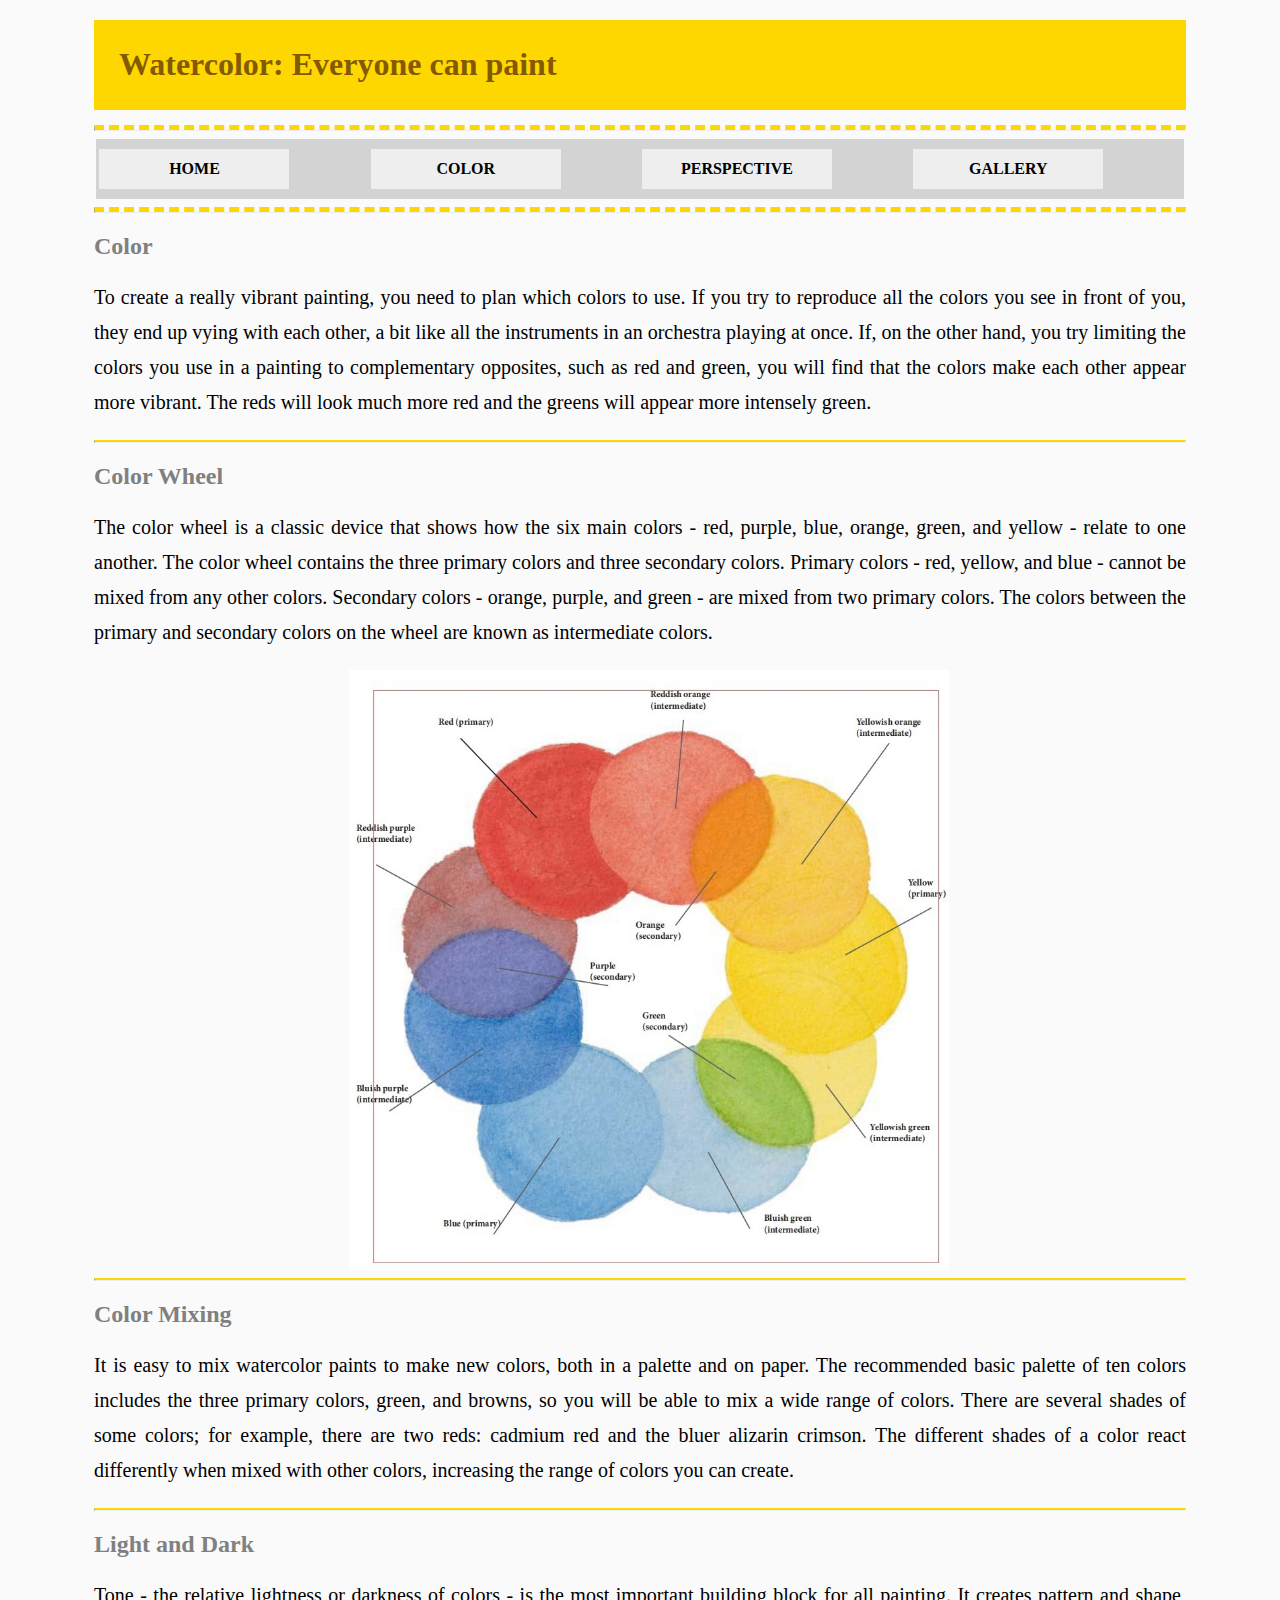
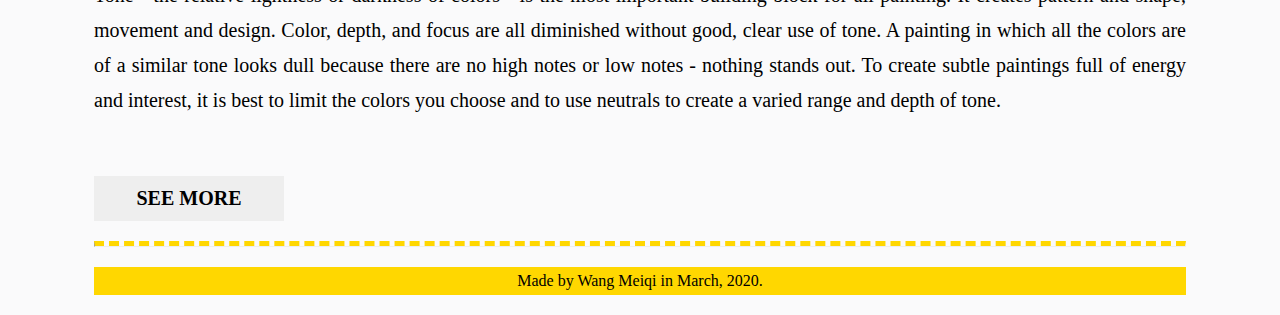
==== Color.html @ 2bbe6587 "Add files via upload" ====
<html>
    <head>
        <link rel="Stylesheet" type="text/css" href="style.css">
        <style>
            .image{
            margin-left:27%;
            margin-right:30%;
            }
            </style>
        <meta http-equiv="Content-Type" content="text/html; charset=gb2312" />
        <meta http-equiv="Content-Language" content="zh-cn" />
        </head>

    <body>
        <div id="header">
            <h1 class="title"><span>Watercolor:</span> Everyone can paint </h1>
        </div>
        
        <hr class="new">

        <div>
            <table>    
                <td><a href="index.html" target="_blank">Home</a></td> 
                <td><a href="Color.html" target="_blank">Color</a></td> 
                <td><a href="Perspective.html" target="_blank">Perspective</a></td>
                <td><a href="Gallery.html" target="_blank">Gallery</a></td>
                </tr>
            </table>
        </div>
        
        <hr class="new">
            <h2>Color</h2>              
            <p>To create a really vibrant painting, you need to plan which colors to use. If you try to reproduce all the colors 
                       you see in front of you, they end up vying with each other, a bit like all the instruments in an orchestra playing at once. If, on the other hand, you try limiting the colors you use in a painting to complementary opposites, such as red and green, you will find that the colors make each other appear more vibrant. The reds will 
                       look much more red and the greens will appear more intensely green.
                    </p>
                
<hr />
        <h2>Color Wheel</h2>
        <p>The color wheel is a classic device that shows how the six main colors - red, purple, blue, orange, 
            green, and yellow - relate to one another. The color wheel contains the three primary colors and three 
            secondary colors. Primary colors - red, yellow, and blue -  cannot be mixed from any other colors. 
            Secondary colors - orange, purple, and green - are mixed from two primary colors. The colors between 
            the primary and secondary colors on the wheel are known as intermediate colors.</p>
        <div class="image">
            <img src="images/2.jpg"  width="600" height="600" />
        </div>
<hr />
        <h2>Color Mixing</h2>
        <p>
            It is easy to mix watercolor paints to make new colors, both in a palette and on paper. The recommended 
            basic palette of ten colors includes the three primary colors, green, and browns, so you will be able to mix a 
            wide range of colors. There are several shades of some colors; for example, there are two reds: cadmium red 
            and the bluer alizarin crimson. The different shades of a color react differently when mixed with other colors, 
            increasing the range of colors you can create.</p>
<hr />
        <h2>Light and Dark</h2>
        <p>
            Tone - the relative lightness or darkness of colors - is the most important building block for all painting. It 
            creates pattern and shape, movement and design. Color, depth, and focus are all diminished without good, 
            clear use of tone. A painting in which all the colors are of a similar tone looks dull because there are no high 
            notes or low notes - nothing stands out. To create subtle paintings full of energy and interest, it is best to limit 
            the colors you choose and to use neutrals to create a varied range and depth of tone.</p>
      <br>
      <p><a href="https://www.eila.univ-paris-diderot.fr/_media/user/helene_beciri/enseignement/m1/pao/exemples-projets/aquarelle.pdf" style="text-decoration:none;">See more</a></p>

        <hr class="new">
        <div id="footer">
                Made by Wang Meiqi in March, 2020.
            </div>   
    </body>
</html>
---- style.css ----
h1 {
color:rgb(131, 90, 2);
margin-left: 20px;
}

body {
    background-color:#fafafb;
}

h2, h3 {
    color:gray;
    margin-right: 86px;
    margin-left: 86px;
}

p
{
margin-right: 86px;
margin-left: 86px;
line-height: 35px;
text-align: justify;
font-family: 'Times New Roman', Times, serif;
font-size: 20px;
}
   
#header {
    background-color:gold;
    padding:5px;
    margin:86px;
    margin-top: 20px;
    margin-block-end: 15px;
}


table
  {
  margin: 0 auto;
  width: 86%; height:60px;
  background-color: lightgray;
  line-height:30px;
  text-align: center;
  }
td
  {
  text-align:center;
  width: 25%;
  }

#footer {
    background-color:gold;
    color:black;
    clear:both;
    text-align:center;
    padding:5px; 
    margin:86px;
    margin-top: 20px;
    margin-block-end: 20px;
}

a:link,a:visited
{
display:block;
font-weight:bold;
color:black;
background-color:#eeeeee;
width:180px;
text-align:center;
padding:5px; 
text-decoration:none;
text-transform:uppercase;
}

a:hover,a:active
{
background-color:gold;
}

hr {
margin-right:86px;
margin-left:86px;
border-top:2px solid gold;
}

/* Dashed Gold border */
hr.new {
    border-top: 5px dashed gold;
  }
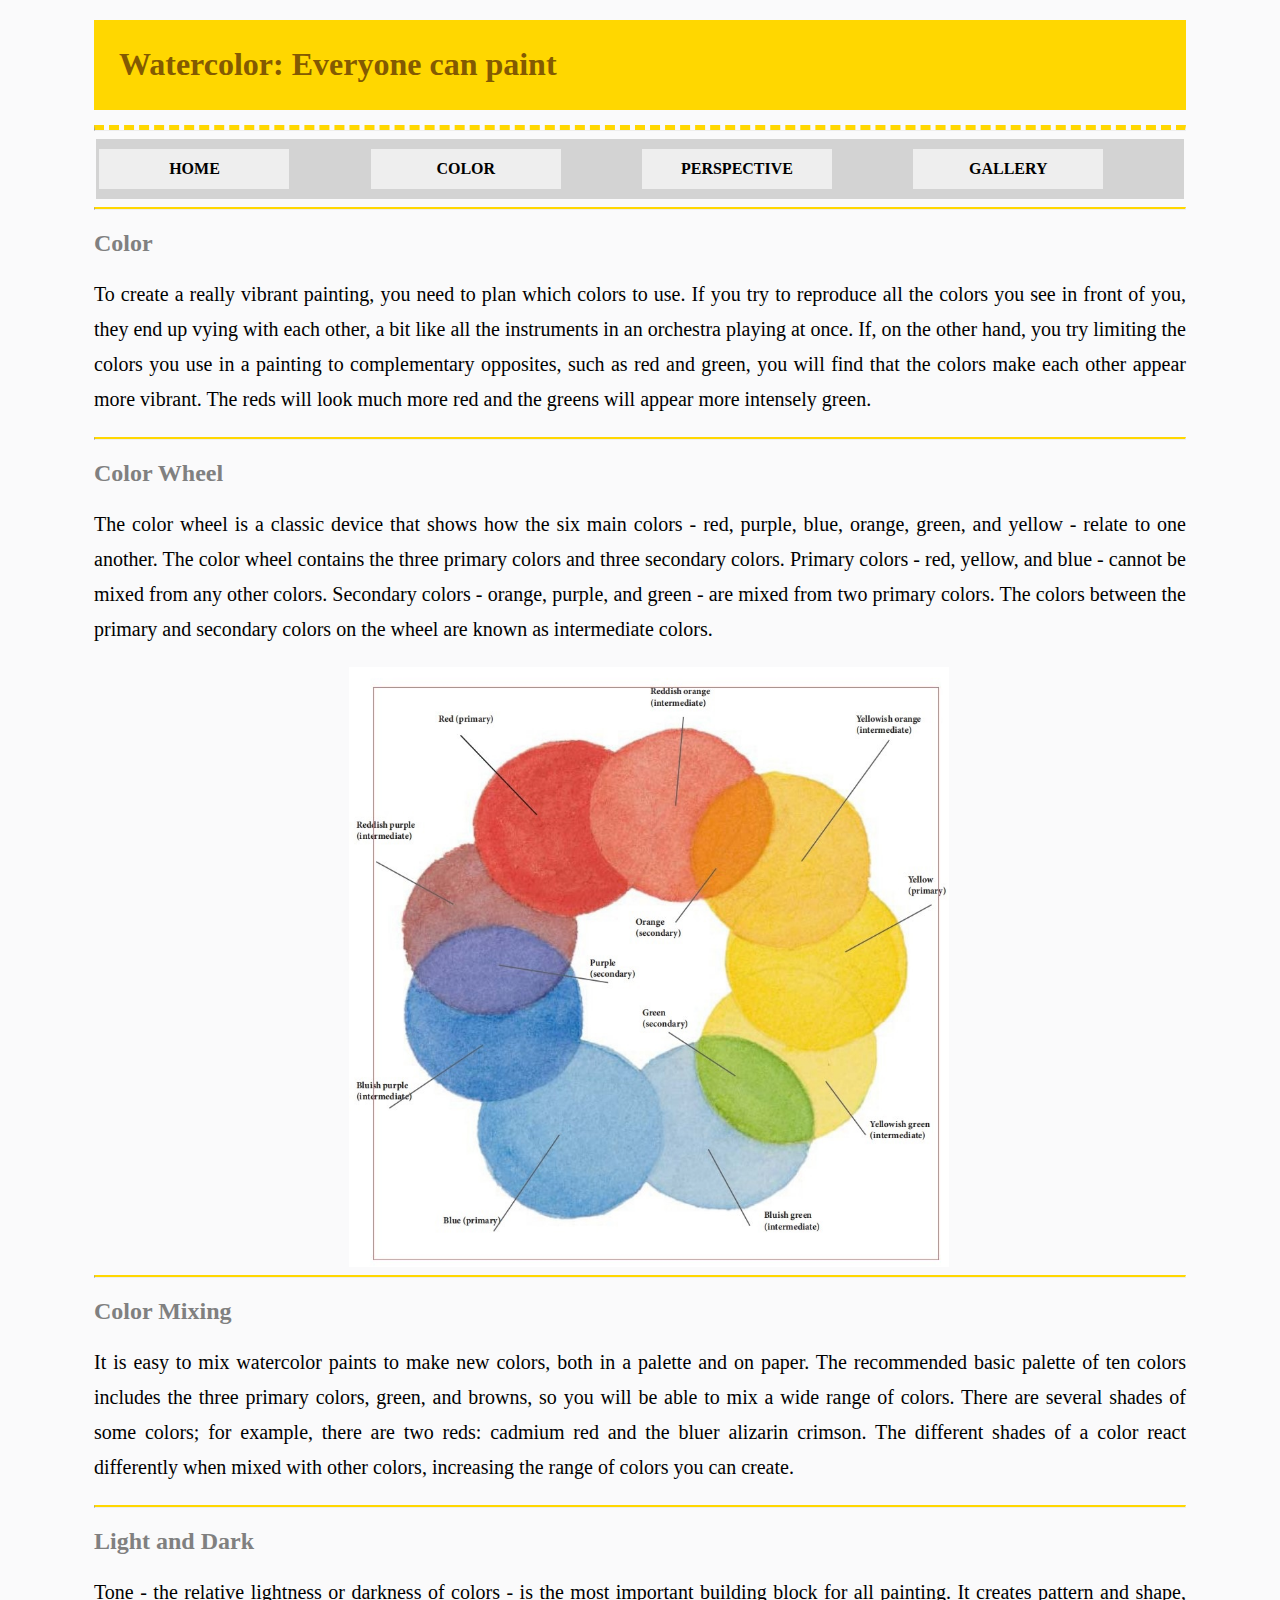
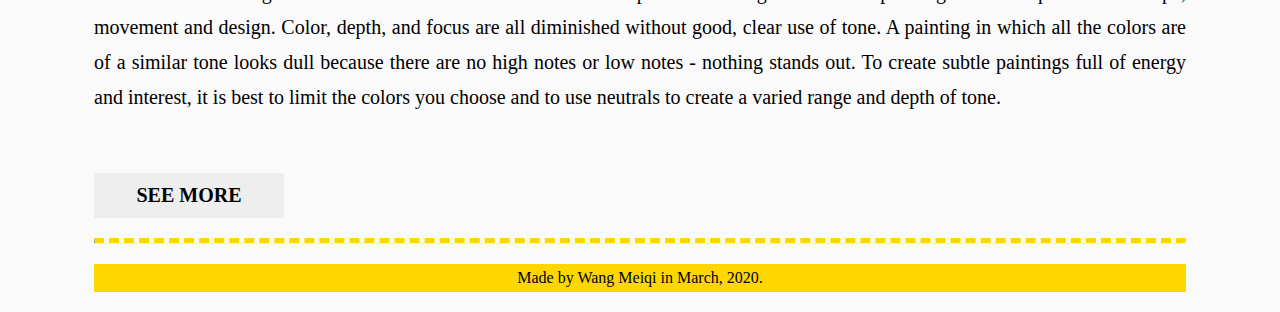
==== commit 4c9db69a: "Add files via upload" ====
--- a/Color.html
+++ b/Color.html
@@ -4,6 +4,7 @@
         <style>
             .image{
             margin-left:27%;
+            text-align: center;
             margin-right:30%;
             }
             </style>
@@ -27,8 +28,8 @@
                 </tr>
             </table>
         </div>
+        <hr class="short">
         
-        <hr class="new">
             <h2>Color</h2>              
             <p>To create a really vibrant painting, you need to plan which colors to use. If you try to reproduce all the colors 
                        you see in front of you, they end up vying with each other, a bit like all the instruments in an orchestra playing at once. If, on the other hand, you try limiting the colors you use in a painting to complementary opposites, such as red and green, you will find that the colors make each other appear more vibrant. The reds will 
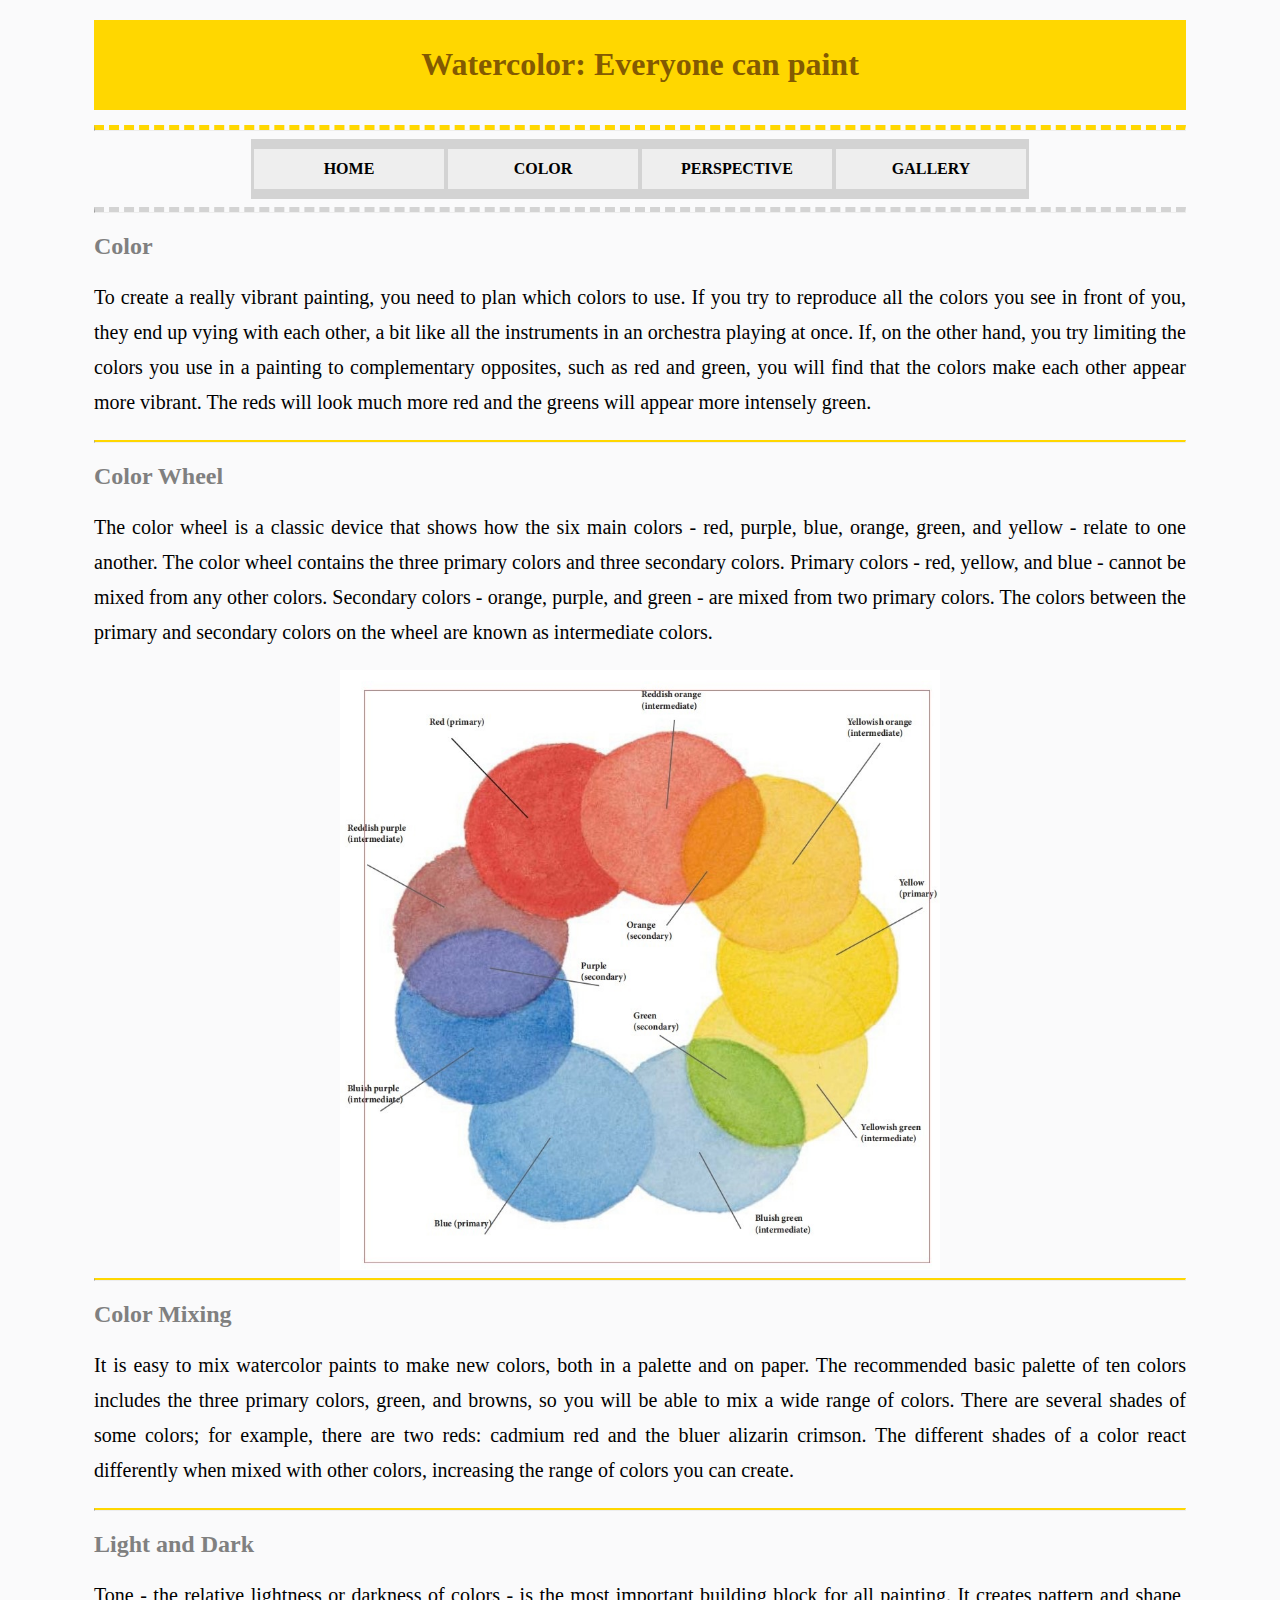
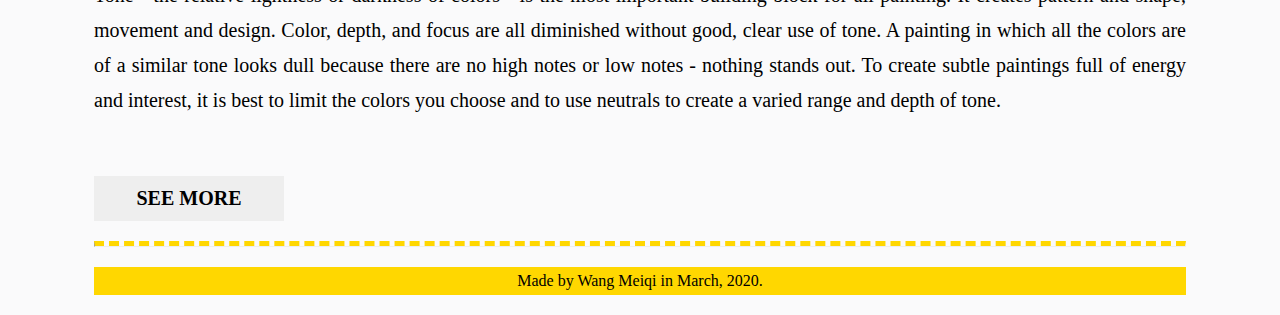
==== commit 994e9fa6: "Update Color.html" ====
--- a/Color.html
+++ b/Color.html
@@ -3,9 +3,7 @@
         <link rel="Stylesheet" type="text/css" href="style.css">
         <style>
             .image{
-            margin-left:27%;
             text-align: center;
-            margin-right:30%;
             }
             </style>
         <meta http-equiv="Content-Type" content="text/html; charset=gb2312" />
@@ -70,4 +68,4 @@
                 Made by Wang Meiqi in March, 2020.
             </div>   
     </body>
-</html>+</html>
--- a/style.css
+++ b/style.css
@@ -1,8 +1,7 @@
 
 h1 {
 color:rgb(131, 90, 2);
-margin-left: 20px;
-}
+text-align: center;}
 
 body {
     background-color:#fafafb;
@@ -27,7 +26,8 @@
 #header {
     background-color:gold;
     padding:5px;
-    margin:86px;
+    margin-left:86px;
+    margin-right:86px;
     margin-top: 20px;
     margin-block-end: 15px;
 }
@@ -36,11 +36,11 @@
 table
   {
   margin: 0 auto;
-  width: 86%; height:60px;
+  width: 180px; height:60px;
   background-color: lightgray;
   line-height:30px;
   text-align: center;
-  }
+    }
 td
   {
   text-align:center;
@@ -51,9 +51,9 @@
     background-color:gold;
     color:black;
     clear:both;
+    margin:86px;
     text-align:center;
     padding:5px; 
-    margin:86px;
     margin-top: 20px;
     margin-block-end: 20px;
 }
@@ -87,3 +87,8 @@
     border-top: 5px dashed gold;
   }
 
+/* Dashed gray border */
+hr.short {
+  border-top: 5px dashed lightgray;
+  
+}